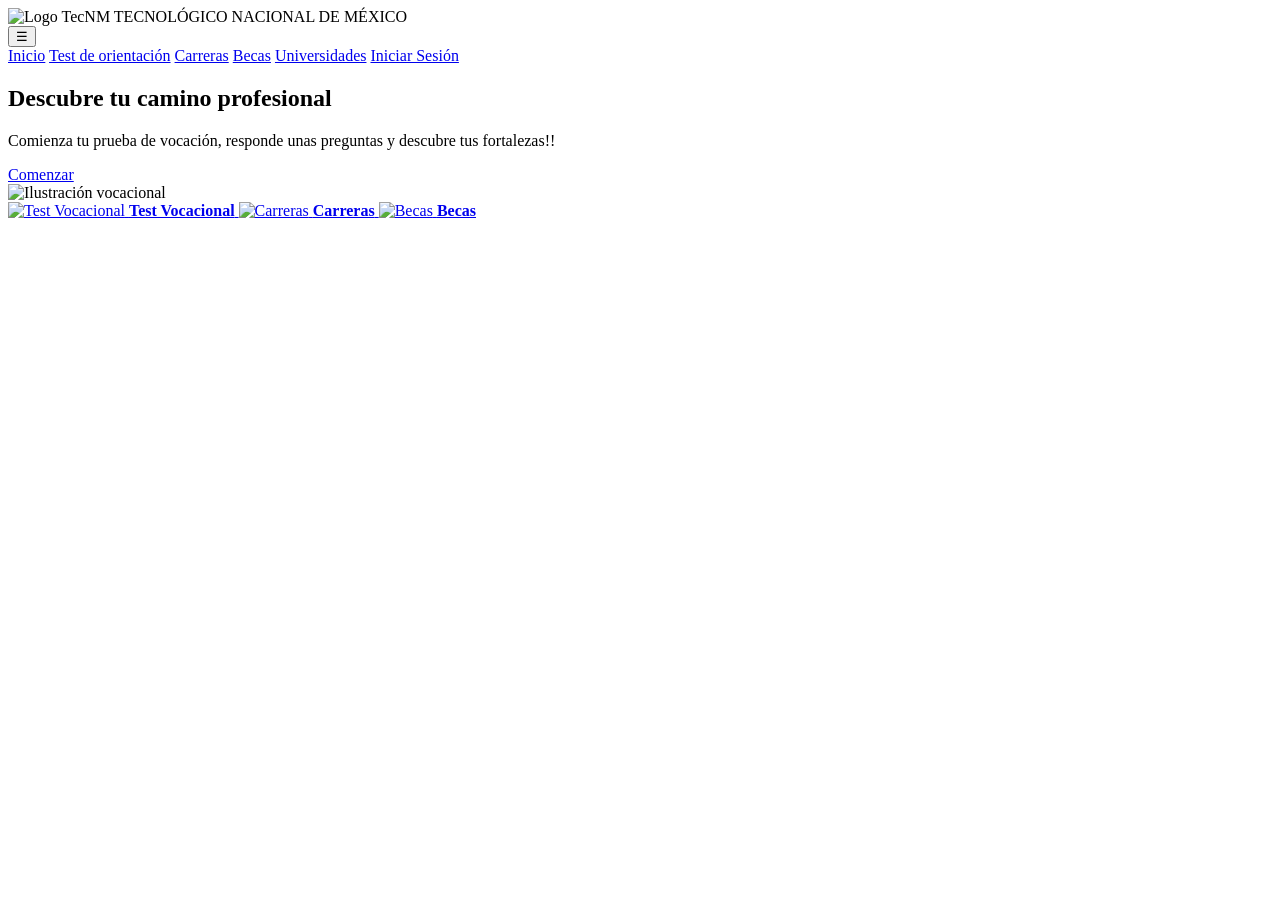
==== index.html @ bccaa144 "Add files via upload" ====
<!DOCTYPE html>
<html lang="es">
<head>
    <meta charset="UTF-8">
    <meta name="viewport" content="width=device-width, initial-scale=1.0">
    <title>Descubre tu Camino Profesional</title>
    <meta name="description" content="Plataforma de orientación vocacional del Tecnológico Nacional de México. Test vocacional, carreras, becas, universidades y foro estudiantil.">
    <link rel="preconnect" href="https://fonts.googleapis.com">
    <link href="https://fonts.googleapis.com/css2?family=Inter:wght@400;500;600;700;800&display=swap" rel="stylesheet">
    <link rel="stylesheet" href="css/styles.css">
</head>
<body>

    <header class="main-header">
        <div class="logo-section">
            <img src="static/tec.png" alt="Logo TecNM">
            <span>TECNOLÓGICO NACIONAL DE MÉXICO</span>
        </div>
        <button class="hamburger" id="hamburger-btn" onclick="toggleNav()">☰</button>
        <nav id="nav-public">
            <a href="index.html">Inicio</a>
            <a href="cuestionario.html" onclick="return requireAuth('cuestionario.html')">Test de orientación</a>
            <a href="carreras.html">Carreras</a>
            <a href="becas.html">Becas</a>
            <a href="universidades.html">Universidades</a>
            <a href="login.html" class="btn-sesion">Iniciar Sesión</a>
        </nav>
    </header>

    <section class="hero-container">
        <div class="hero-text">
            <h1>Descubre tu camino profesional</h1>
            <p>Comienza tu prueba de vocación, responde unas preguntas y descubre tus fortalezas!!</p>
            <a href="cuestionario.html" class="btn-comenzar" onclick="return requireAuth('cuestionario.html')">Comenzar</a>
        </div>
        <div class="hero-image">
            <img src="static/im.png" alt="Ilustración vocacional">
        </div>
    </section>

    <section class="info-cards">
        <a href="cuestionario.html" class="info-card" onclick="return requireAuth('cuestionario.html')">
            <img src="static/for.png" alt="Test Vocacional">
            <strong>Test Vocacional</strong>
        </a>
        <a href="carreras.html" class="info-card">
            <img src="static/gor.png" alt="Carreras">
            <strong>Carreras</strong>
        </a>
        <a href="becas.html" class="info-card">
            <img src="static/bi.png" alt="Becas">
            <strong>Becas</strong>
        </a>
    </section>

<script src="js/app.js"></script>
</body>
</html>
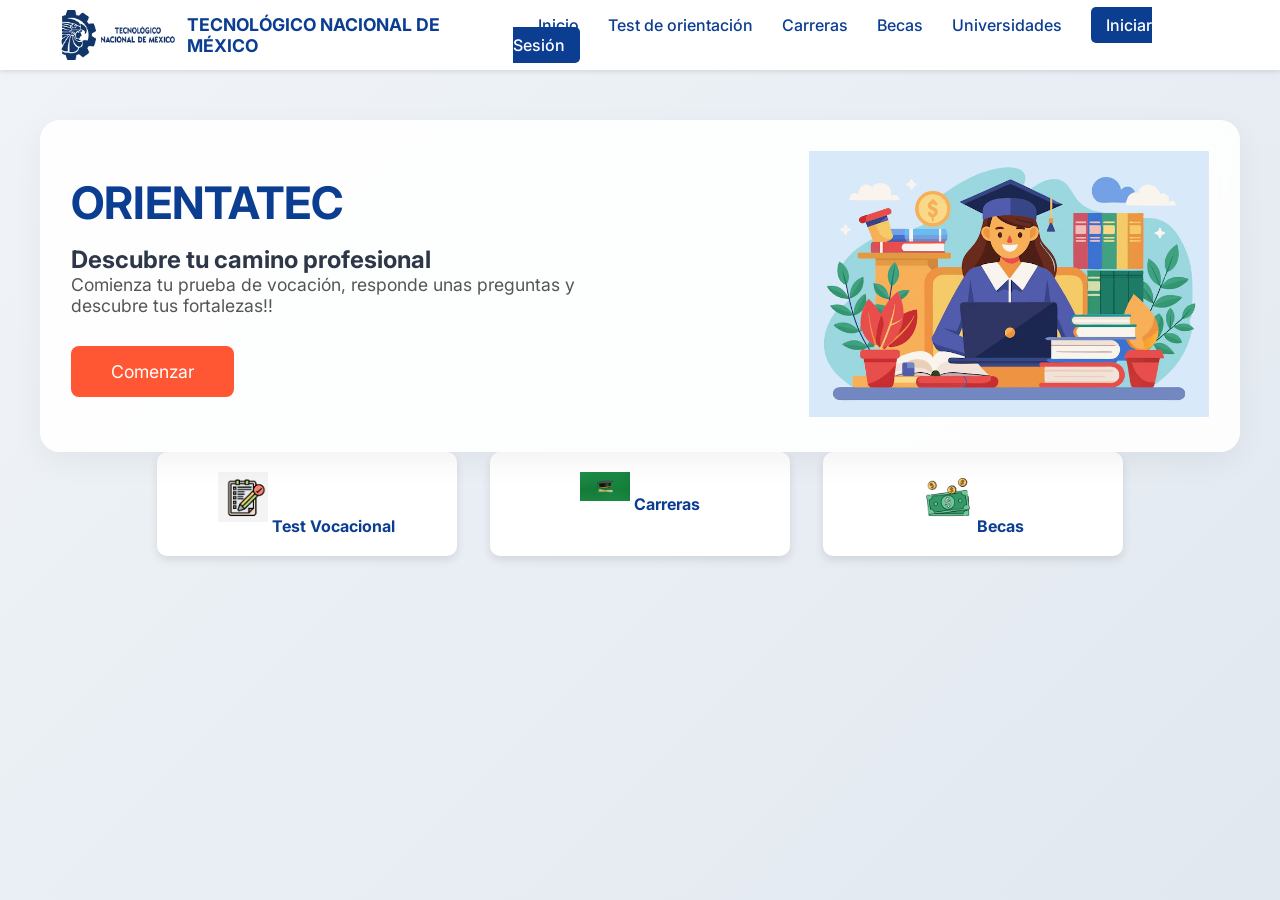
==== commit 897d32c5: "Add files via upload" ====
--- a/index.html
+++ b/index.html
@@ -3,7 +3,7 @@
 <head>
     <meta charset="UTF-8">
     <meta name="viewport" content="width=device-width, initial-scale=1.0">
-    <title>Descubre tu Camino Profesional</title>
+    <title>ORIENTATEC</title>
     <meta name="description" content="Plataforma de orientación vocacional del Tecnológico Nacional de México. Test vocacional, carreras, becas, universidades y foro estudiantil.">
     <link rel="preconnect" href="https://fonts.googleapis.com">
     <link href="https://fonts.googleapis.com/css2?family=Inter:wght@400;500;600;700;800&display=swap" rel="stylesheet">
@@ -20,16 +20,17 @@
         <nav id="nav-public">
             <a href="index.html">Inicio</a>
             <a href="cuestionario.html" onclick="return requireAuth('cuestionario.html')">Test de orientación</a>
-            <a href="carreras.html">Carreras</a>
-            <a href="becas.html">Becas</a>
-            <a href="universidades.html">Universidades</a>
+            <a href="carreras.html" onclick="return requireAuth('carreras.html')">Carreras</a>
+            <a href="becas.html" onclick="return requireAuth('becas.html')">Becas</a>
+            <a href="universidades.html" onclick="return requireAuth('universidades.html')">Universidades</a>
             <a href="login.html" class="btn-sesion">Iniciar Sesión</a>
         </nav>
     </header>
 
     <section class="hero-container">
         <div class="hero-text">
-            <h1>Descubre tu camino profesional</h1>
+            <h1>ORIENTATEC</h1>
+            <h2>Descubre tu camino profesional</h2>
             <p>Comienza tu prueba de vocación, responde unas preguntas y descubre tus fortalezas!!</p>
             <a href="cuestionario.html" class="btn-comenzar" onclick="return requireAuth('cuestionario.html')">Comenzar</a>
         </div>
@@ -43,11 +44,11 @@
             <img src="static/for.png" alt="Test Vocacional">
             <strong>Test Vocacional</strong>
         </a>
-        <a href="carreras.html" class="info-card">
+        <a href="carreras.html" class="info-card" onclick="return requireAuth('carreras.html')">
             <img src="static/gor.png" alt="Carreras">
             <strong>Carreras</strong>
         </a>
-        <a href="becas.html" class="info-card">
+        <a href="becas.html" class="info-card" onclick="return requireAuth('becas.html')">
             <img src="static/bi.png" alt="Becas">
             <strong>Becas</strong>
         </a>
--- a/css/styles.css
+++ b/css/styles.css
@@ -0,0 +1,1577 @@
+/* ===========================
+   GLOBAL & RESET
+   =========================== */
+@import url('https://fonts.googleapis.com/css2?family=Inter:wght@400;500;600;700;800&display=swap');
+
+* { margin: 0; padding: 0; box-sizing: border-box; }
+
+html, body {
+    overflow-x: hidden;
+    width: 100%;
+}
+
+img {
+    max-width: 100%;
+    height: auto;
+}
+
+body {
+    font-family: 'Inter', 'Segoe UI', sans-serif;
+    background: linear-gradient(135deg, #f0f4f8 0%, #e2e8f0 100%);
+    background-attachment: fixed;
+    color: #2d3748;
+    min-height: 100vh;
+}
+
+/* Páginas ahora son archivos HTML separados */
+
+a { text-decoration: none; }
+
+/* ===========================
+   HEADER
+   =========================== */
+.main-header {
+    display: flex;
+    justify-content: space-between;
+    align-items: center;
+    padding: 10px 60px;
+    background: white;
+    box-shadow: 0 2px 4px rgba(0,0,0,0.1);
+}
+.logo-section {
+    display: flex;
+    align-items: center;
+}
+.logo-section img {
+    height: 50px;
+    margin-right: 10px;
+}
+.logo-section span {
+    font-weight: bold;
+    color: #0b3d91;
+    font-size: 1.1em;
+}
+nav a {
+    color: #0b3d91;
+    margin-left: 25px;
+    font-weight: 500;
+    transition: 0.3s;
+}
+nav a:hover { color: #00c3ff; }
+.btn-sesion {
+    background: #0b3d91;
+    color: white !important;
+    padding: 8px 15px;
+    border-radius: 5px;
+}
+
+/* ---- Hamburger Button ---- */
+.hamburger {
+    display: none;
+    background: none;
+    border: none;
+    font-size: 1.8em;
+    color: #0b3d91;
+    cursor: pointer;
+    padding: 5px 10px;
+    line-height: 1;
+    border-radius: 6px;
+    transition: background 0.2s;
+}
+.hamburger:hover {
+    background: #f0f8ff;
+}
+
+/* ---- Google Login ---- */
+.google-divider {
+    display: flex;
+    align-items: center;
+    margin: 20px 0 15px;
+    gap: 10px;
+}
+.google-divider::before,
+.google-divider::after {
+    content: '';
+    flex: 1;
+    height: 1px;
+    background: #ddd;
+}
+.google-divider span {
+    color: #999;
+    font-size: 0.9em;
+    font-weight: 500;
+}
+
+/* ---- User Section (Menu) ---- */
+.user-section {
+    display: flex;
+    align-items: center;
+    gap: 10px;
+}
+.user-avatar {
+    width: 36px;
+    height: 36px;
+    border-radius: 50%;
+    object-fit: cover;
+    border: 2px solid #0b3d91;
+}
+
+/* ---- Google Sign-In Button ---- */
+.google-btn {
+    display: flex;
+    align-items: center;
+    justify-content: center;
+    gap: 10px;
+    width: 100%;
+    padding: 12px 20px;
+    border: 1px solid #dadce0;
+    border-radius: 8px;
+    background: white;
+    color: #3c4043;
+    font-size: 15px;
+    font-weight: 500;
+    font-family: inherit;
+    cursor: pointer;
+    transition: background 0.2s, box-shadow 0.2s;
+}
+.google-btn:hover {
+    background: #f8f9fa;
+    box-shadow: 0 1px 3px rgba(0,0,0,0.15);
+}
+.google-btn:disabled {
+    opacity: 0.6;
+    cursor: wait;
+}
+.google-btn svg {
+    flex-shrink: 0;
+}
+
+/* ===========================
+   HERO (Landing)
+   =========================== */
+.hero-container {
+    max-width: 1200px;
+    margin: 50px auto;
+    padding: 30px;
+    background: rgba(255, 255, 255, 0.9);
+    backdrop-filter: blur(10px);
+    border: 1px solid rgba(255, 255, 255, 0.5);
+    border-radius: 20px;
+    box-shadow: 0 10px 30px rgba(0,0,0,0.05);
+    display: flex;
+    justify-content: space-between;
+    align-items: center;
+}
+.hero-text { max-width: 50%; }
+.hero-text h1 {
+    font-size: 2.8em;
+    color: #0b3d91;
+    margin-bottom: 15px;
+}
+.hero-text p {
+    font-size: 1.1em;
+    color: #555;
+    margin-bottom: 30px;
+}
+.hero-image img {
+    max-width: 400px;
+    height: auto;
+}
+.btn-comenzar {
+    background: #ff5733;
+    color: white;
+    padding: 15px 40px;
+    border: none;
+    border-radius: 8px;
+    font-size: 1.1em;
+    cursor: pointer;
+    display: inline-block;
+    transition: background 0.3s;
+}
+.btn-comenzar:hover { background: #e64a27; }
+
+.info-cards {
+    display: flex;
+    justify-content: space-around;
+    max-width: 1000px;
+    margin: -50px auto 50px auto;
+}
+.info-card {
+    background: white;
+    padding: 20px;
+    border-radius: 10px;
+    text-align: center;
+    box-shadow: 0 4px 10px rgba(0,0,0,0.1);
+    width: 30%;
+    transition: transform 0.3s;
+    cursor: pointer;
+    color: #0b3d91;
+}
+.info-card:hover { transform: translateY(-5px); }
+.info-card img { width: 50px; margin-bottom: 10px; }
+
+/* ===========================
+   LOGIN
+   =========================== */
+.login-bg {
+    display: flex;
+    justify-content: center;
+    align-items: center;
+    height: 100vh;
+    background: url('../static/fon.png') no-repeat center center fixed;
+    background-size: cover;
+}
+.login-box {
+    background-color: white;
+    padding: 40px;
+    border-radius: 12px;
+    box-shadow: 0 2px 10px rgba(0,0,0,0.15);
+    width: 350px;
+    text-align: center;
+}
+.login-box h2 {
+    margin-bottom: 30px;
+    color: #0b3d91;
+}
+.login-box form {
+    display: flex;
+    flex-direction: column;
+}
+.login-box input {
+    width: 100%;
+    padding: 12px;
+    margin: 10px 0;
+    border-radius: 8px;
+    border: 1px solid #ccc;
+    font-size: 14px;
+}
+.login-box button {
+    background-color: #0b3d91;
+    color: white;
+    border: none;
+    padding: 12px 25px;
+    border-radius: 8px;
+    cursor: pointer;
+    width: 100%;
+    font-size: 16px;
+    margin-top: 15px;
+}
+.login-box button:hover { background-color: #062d6f; }
+.toggle { margin-top: 15px; font-size: 0.9em; }
+.toggle a { cursor: pointer; color: #0b3d91; font-weight: bold; }
+.toggle a:hover { text-decoration: underline; }
+.error { color: red; margin-top: 10px; font-weight: bold; }
+
+/* ===========================
+   MENÚ
+   =========================== */
+.menu-header {
+    display: flex;
+    justify-content: flex-end;
+    align-items: center;
+    background-color: white;
+    padding: 10px 60px;
+    box-shadow: 0 2px 5px rgba(0,0,0,0.1);
+    position: relative;
+}
+#usuario-btn {
+    font-weight: bold;
+    color: #0b3d91;
+    font-size: 18px;
+    cursor: pointer;
+    padding: 5px 10px;
+    border-radius: 5px;
+    background: #f0f8ff;
+}
+#user-menu {
+    display: none;
+    position: absolute;
+    top: 60px;
+    right: 60px;
+    background: white;
+    border-radius: 8px;
+    box-shadow: 0 2px 8px rgba(0,0,0,0.2);
+    min-width: 150px;
+    z-index: 1000;
+}
+#user-menu a {
+    display: block;
+    padding: 10px 20px;
+    color: #0b3d91;
+    transition: 0.2s;
+}
+#user-menu a:hover { background-color: #f0f8ff; }
+
+.menu-container {
+    display: grid;
+    grid-template-columns: repeat(auto-fit, minmax(280px, 1fr));
+    gap: 25px;
+    max-width: 1000px;
+    margin: 50px auto;
+    padding: 20px;
+}
+.menu-card {
+    background: rgba(255, 255, 255, 0.95);
+    padding: 35px 25px;
+    border-radius: 20px;
+    text-align: center;
+    box-shadow: 0 10px 30px rgba(11, 61, 145, 0.08);
+    transition: all 0.4s cubic-bezier(0.175, 0.885, 0.32, 1.275);
+    cursor: pointer;
+    color: inherit;
+    display: flex;
+    flex-direction: column;
+    justify-content: center;
+    align-items: center;
+    border: 1px solid rgba(11, 61, 145, 0.05);
+    position: relative;
+    overflow: hidden;
+    min-height: 220px;
+}
+.menu-card::before {
+    content: '';
+    position: absolute;
+    top: 0; left: 0; right: 0; bottom: 0;
+    background: linear-gradient(135deg, rgba(0, 195, 255, 0.05) 0%, rgba(11, 61, 145, 0.05) 100%);
+    opacity: 0;
+    transition: opacity 0.4s ease;
+}
+.menu-card:hover {
+    transform: translateY(-10px) scale(1.02);
+    box-shadow: 0 20px 40px rgba(11, 61, 145, 0.15);
+    border-color: rgba(0, 195, 255, 0.3);
+}
+.menu-card:hover::before {
+    opacity: 1;
+}
+.menu-card img {
+    width: 70px;
+    height: 70px;
+    object-fit: contain;
+    margin-bottom: 15px;
+    transition: transform 0.5s ease;
+    z-index: 1;
+}
+.menu-card:hover img {
+    transform: scale(1.1) rotate(5deg);
+}
+.menu-card h3 {
+    color: #0b3d91;
+    margin-bottom: 8px;
+    font-size: 1.4rem;
+    font-weight: 700;
+    z-index: 1;
+}
+.menu-card p {
+    color: #555;
+    font-size: 0.95rem;
+    line-height: 1.4;
+    z-index: 1;
+}
+.card-foro {
+    grid-column: span 2;
+}
+@media (max-width: 768px) {
+    .card-foro {
+        grid-column: span 1;
+    }
+}
+
+/* ===========================
+   CUESTIONARIO
+   =========================== */
+.back-link {
+    position: absolute;
+    top: 20px;
+    left: 20px;
+    color: #0b3d91;
+    font-weight: 600;
+}
+.quiz-container {
+    max-width: 800px;
+    margin: 0 auto;
+    background: white;
+    padding: 40px;
+    border-radius: 15px;
+    box-shadow: 0 5px 15px rgba(0,0,0,0.15);
+    margin-top: 20px;
+}
+.quiz-title {
+    text-align: center;
+    color: #ff5733;
+    margin-bottom: 30px;
+}
+.section-title {
+    font-size: 1.4em;
+    color: #0b3d91;
+    margin-top: 30px;
+    margin-bottom: 15px;
+    border-bottom: 2px solid #00c3ff;
+    padding-bottom: 5px;
+}
+.question {
+    margin-bottom: 25px;
+    padding: 15px;
+    border: 1px solid #eee;
+    border-radius: 8px;
+    background: #f9f9f9;
+}
+.question p {
+    font-weight: bold;
+    margin: 0 0 10px 0;
+    font-size: 1.1em;
+    color: #333;
+}
+.option-group {
+    display: flex;
+    flex-direction: column;
+}
+.option-group label {
+    padding: 8px 10px;
+    cursor: pointer;
+    margin-bottom: 5px;
+    border-radius: 4px;
+    transition: background-color 0.2s;
+}
+.option-group label:hover { background-color: #f0f8ff; }
+.option-group input[type="radio"] {
+    margin-right: 10px;
+    accent-color: #0b3d91;
+}
+.submit-btn {
+    display: block;
+    width: 100%;
+    padding: 15px;
+    background-color: #ff5733;
+    color: white;
+    border: none;
+    border-radius: 10px;
+    font-size: 1.2em;
+    cursor: pointer;
+    margin-top: 30px;
+    transition: background-color 0.3s;
+}
+.submit-btn:hover { background-color: #e64a27; }
+
+/* ===========================
+   RESULTADOS
+   =========================== */
+.page-resultados-layout {
+    display: flex;
+    justify-content: center;
+    align-items: center;
+    min-height: 100vh;
+    position: relative;
+}
+.contenedor-resultado {
+    max-width: 600px;
+    background: #ffffed;
+    padding: 40px;
+    border-radius: 12px;
+    box-shadow: 0 5px 15px rgba(0,0,0,0.2);
+    text-align: center;
+    display: flex;
+    flex-direction: column;
+    align-items: center;
+    z-index: 10;
+}
+.contenedor-resultado h2 {
+    color: #0b3d91;
+    margin-bottom: 10px;
+    font-size: 2em;
+}
+.header-area {
+    display: flex;
+    align-items: center;
+    justify-content: center;
+    gap: 15px;
+    margin-bottom: 20px;
+    padding: 10px 0;
+}
+.area-image-lateral {
+    width: 70px;
+    height: auto;
+    object-fit: contain;
+}
+.area-nombre {
+    font-size: 1.8em;
+    color: #00c3ff;
+    font-weight: bold;
+    margin: 0;
+    line-height: 1.2;
+}
+.result-box {
+    background-color: #fffacd;
+    padding: 30px;
+    border-radius: 10px;
+    margin-bottom: 20px;
+    box-shadow: 0 2px 5px rgba(0,0,0,0.1);
+    width: 100%;
+}
+.result-box ul {
+    list-style-type: disc;
+    padding-left: 20px;
+    text-align: left;
+    color: #333;
+}
+.result-box ul li {
+    margin-bottom: 8px;
+    font-size: 1.1em;
+}
+.btn-detalles {
+    background-color: #ff5733;
+    color: white;
+    border: none;
+    border-radius: 8px;
+    padding: 12px 25px;
+    font-size: 16px;
+    cursor: pointer;
+    margin-top: 15px;
+    display: inline-block;
+    transition: background 0.3s, transform 0.2s;
+}
+.btn-detalles:hover {
+    background-color: #e64a27;
+    transform: translateY(-2px);
+}
+.image-box-fija {
+    position: absolute;
+    left: 5%;
+    top: 40%;
+    transform: translateY(-50%);
+    z-index: 5;
+}
+.image-box-fija img {
+    max-width: 150px;
+    height: auto;
+    opacity: 0.9;
+}
+
+/* ===========================
+   CARRERAS
+   =========================== */
+.page-title {
+    font-size: 2em;
+    margin-bottom: 40px;
+    color: #0b3d91;
+    text-align: center;
+    padding-top: 20px;
+}
+.card-container {
+    display: flex;
+    justify-content: center;
+    gap: 30px;
+    max-width: 1000px;
+    margin: 0 auto;
+    padding: 0 20px;
+}
+.career-card {
+    padding: 30px;
+    border-radius: 12px;
+    box-shadow: 0 4px 10px rgba(0,0,0,0.1);
+    width: 300px;
+    height: 350px;
+    display: flex;
+    flex-direction: column;
+    justify-content: space-between;
+    transition: transform 0.3s;
+}
+.career-card:hover { transform: translateY(-5px); }
+.career-card h3 { color: #0b3d91; font-size: 1.5em; margin-bottom: 10px; }
+.career-card p { color: #555; font-size: 0.9em; line-height: 1.4; text-align: left; }
+.ver-mas {
+    background: #ff5733;
+    color: white;
+    padding: 10px 20px;
+    border-radius: 5px;
+    display: block;
+    margin-top: 15px;
+    transition: background 0.3s;
+    text-align: center;
+}
+.ver-mas:hover { background: #e64a27; }
+.icon { width: 250px; margin-bottom: 15px; }
+.bg-yellow { background-color: #fffac8; }
+.bg-green { background-color: #e6ffe6; }
+.bg-blue { background-color: #e6f7ff; }
+
+/* ===========================
+   CARRERAS DETALLE (Ingenierías, Licenciaturas, Medicina)
+   =========================== */
+.header-section {
+    padding: 30px;
+    text-align: center;
+    margin-bottom: 40px;
+    border-radius: 0.75rem;
+    box-shadow: 0 4px 6px -1px rgba(0,0,0,0.1);
+    max-width: 960px;
+    margin-left: auto;
+    margin-right: auto;
+    margin-top: 60px;
+}
+.header-section h1 {
+    font-size: 2.5em;
+    display: inline-block;
+    vertical-align: middle;
+    margin-left: 15px;
+    font-weight: 700;
+}
+.header-section img {
+    width: 250px;
+    vertical-align: middle;
+    display: inline-block;
+}
+.header-blue { background-color: #e0f2ff; }
+.header-blue h1 { color: #0c4a6e; }
+.header-green { background-color: #dcfce7; }
+.header-green h1 { color: #166534; }
+.header-red { background-color: #fee2e2; }
+.header-red h1 { color: #991b1b; }
+
+.back-link-blue { color: #0c4a6e; }
+.back-link-green { color: #166534; }
+.back-link-red { color: #991b1b; }
+
+.content-list {
+    max-width: 960px;
+    margin: 0 auto;
+    display: flex;
+    justify-content: space-between;
+    gap: 20px;
+    padding: 0 20px;
+}
+.content-list ul {
+    list-style: none;
+    padding: 0;
+    width: 48%;
+}
+.content-list ul li {
+    margin-bottom: 12px;
+    font-size: 1.1em;
+    padding: 10px;
+    background-color: #ffffff;
+    border-radius: 0.5rem;
+    cursor: pointer;
+    transition: background-color 0.2s, transform 0.2s;
+    box-shadow: 0 1px 3px 0 rgba(0,0,0,0.1);
+}
+.content-list ul li:hover {
+    transform: translateX(5px);
+}
+.content-list-ingenierias ul li:hover { background-color: #f5faff; }
+.content-list-licenciaturas ul li:hover { background-color: #ecfdf5; }
+.content-list-medicina ul li:hover { background-color: #fff5f5; }
+
+/* ===========================
+   MODAL (Carreras)
+   =========================== */
+.modal {
+    display: none;
+    position: fixed;
+    z-index: 1000;
+    left: 0; top: 0;
+    width: 100%; height: 100%;
+    overflow: auto;
+    background-color: rgba(0,0,0,0.5);
+    justify-content: center;
+    align-items: center;
+    backdrop-filter: blur(5px);
+}
+.modal.show { display: flex; }
+.modal-content {
+    background-color: #ffffff;
+    padding: 30px;
+    border-radius: 0.75rem;
+    max-width: 400px;
+    width: 90%;
+    box-shadow: 0 10px 25px rgba(0,0,0,0.5);
+    animation: slideUp 0.3s ease-out;
+}
+@keyframes slideUp {
+    from { transform: translateY(50px); opacity: 0; }
+    to { transform: translateY(0); opacity: 1; }
+}
+.close-button {
+    color: #aaa;
+    float: right;
+    font-size: 28px;
+    font-weight: bold;
+    cursor: pointer;
+}
+.close-button:hover { color: #333; }
+#modalTitle {
+    font-size: 1.25em;
+    font-weight: bold;
+    color: #333;
+    text-align: center;
+}
+.modal-subtitle {
+    font-size: 0.9em;
+    color: #666;
+    margin: 4px 0 16px;
+    text-align: center;
+    font-weight: 500;
+}
+.link-button {
+    display: block;
+    width: 100%;
+    text-align: center;
+    padding: 10px;
+    margin-top: 15px;
+    border-radius: 0.5rem;
+    font-weight: 600;
+    color: white;
+    transition: background-color 0.2s, transform 0.1s;
+}
+.link-button:active { transform: scale(0.98); }
+.btn-tecnm { background-color: #1e40af; }
+.btn-tecnm:hover { background-color: #1e3a8a; }
+.btn-itesco { background-color: #059669; }
+.btn-itesco:hover { background-color: #047857; }
+.btn-uv-coatza { background-color: #6d28d9; }
+.btn-uv-coatza:hover { background-color: #5b21b6; }
+.btn-uv-mina { background-color: #f97316; }
+.btn-uv-mina:hover { background-color: #ea580c; }
+
+/* ===========================
+   BECAS
+   =========================== */
+.contenedor-becas {
+    max-width: 900px;
+    margin: 50px auto;
+    background: white;
+    padding: 40px;
+    border-radius: 12px;
+    box-shadow: 0 2px 10px rgba(0,0,0,0.1);
+    text-align: left;
+}
+.contenedor-becas h1 {
+    font-size: 2.5em;
+    color: #0b3d91;
+    margin-bottom: 10px;
+    text-align: center;
+}
+.contenedor-becas h3 {
+    font-size: 1.2em;
+    color: #0b3d91;
+    margin-top: 20px;
+    margin-bottom: 10px;
+}
+.institucion {
+    border: 1px solid #ddd;
+    padding: 20px;
+    border-radius: 8px;
+    margin-bottom: 25px;
+    display: flex;
+    align-items: flex-start;
+    gap: 20px;
+}
+.institucion img {
+    max-width: 70px;
+    height: auto;
+    margin-top: 5px;
+}
+.beca-list { list-style: disc; padding-left: 20px; }
+.link { color: #ff5733; font-weight: bold; }
+.link:hover { text-decoration: underline; }
+
+/* ===========================
+   UNIVERSIDADES
+   =========================== */
+.universities-container {
+    max-width: 800px;
+    margin: 0 auto;
+    padding: 20px;
+}
+.university-card {
+    background: white;
+    border-radius: 12px;
+    padding: 20px;
+    margin-bottom: 25px;
+    box-shadow: 0 4px 8px rgba(0,0,0,0.1);
+    display: flex;
+    align-items: center;
+    text-align: left;
+    transition: transform 0.3s, box-shadow 0.3s;
+    color: inherit;
+}
+.university-card:hover {
+    transform: translateY(-3px);
+    box-shadow: 0 6px 15px rgba(0,0,0,0.15);
+}
+.university-card img {
+    width: 80px;
+    height: 80px;
+    object-fit: contain;
+    margin-right: 20px;
+    border-radius: 8px;
+}
+.university-info { flex-grow: 1; }
+.university-info h2 {
+    margin: 0 0 5px 0;
+    color: #ff5733;
+    font-size: 1.5em;
+}
+.university-info p {
+    margin: 0;
+    color: #555;
+    font-size: 1em;
+}
+
+/* ===========================
+   FORO
+   =========================== */
+.forum-container {
+    max-width: 900px;
+    margin: 0 auto;
+    text-align: left;
+    padding: 20px;
+}
+.forum-container h1 {
+    font-size: 2.5em;
+    margin-bottom: 20px;
+    color: #0b3d91;
+    text-align: center;
+}
+.top-row {
+    display: flex;
+    justify-content: space-between;
+    align-items: center;
+    margin-bottom: 20px;
+}
+.back { color: #0b3d91; font-weight: bold; }
+.create-post {
+    background: #ffffed;
+    border-radius: 12px;
+    padding: 20px;
+    margin-bottom: 20px;
+    box-shadow: 0 4px 8px rgba(0,0,0,0.08);
+}
+.create-post input,
+.create-post textarea {
+    width: 100%;
+    padding: 12px;
+    border-radius: 8px;
+    border: 1px solid #ccc;
+    margin-bottom: 10px;
+    font-family: inherit;
+    font-size: 14px;
+}
+.create-post button {
+    float: right;
+    background: #0b3d91;
+    color: white;
+    padding: 10px 18px;
+    border: none;
+    border-radius: 6px;
+    cursor: pointer;
+    font-size: 14px;
+}
+.create-post button:hover { background: #062d6f; }
+.topic-wrapper {
+    margin-bottom: 18px;
+    border-radius: 10px;
+    border: 1px solid #ddd;
+    background: white;
+    box-shadow: 0 2px 6px rgba(0,0,0,0.03);
+}
+.topic-card {
+    padding: 14px 18px;
+    display: flex;
+    justify-content: space-between;
+    align-items: center;
+}
+.topic-title {
+    display: flex;
+    align-items: center;
+    gap: 10px;
+}
+.topic-title img {
+    width: 36px;
+    height: 36px;
+    border-radius: 6px;
+}
+.btn-small {
+    background: none;
+    border: none;
+    cursor: pointer;
+    color: #0b3d91;
+    font-weight: bold;
+    text-decoration: underline;
+    font-size: 13px;
+    margin-left: 8px;
+}
+.btn-small.secondary {
+    background: #f4f7fb;
+    padding: 6px 10px;
+    border-radius: 6px;
+    text-decoration: none;
+}
+.responses-container {
+    display: none;
+    padding: 12px 18px 18px;
+    border-top: 1px solid #eee;
+    background: #fcfcfc;
+}
+.response {
+    border-left: 3px solid #ff5733;
+    padding-left: 10px;
+    margin-bottom: 10px;
+}
+.response-user {
+    font-weight: bold;
+    color: #0b3d91;
+    display: flex;
+    justify-content: space-between;
+    align-items: center;
+}
+.reply-form {
+    display: flex;
+    gap: 8px;
+    margin-top: 10px;
+}
+.reply-form textarea {
+    flex: 1;
+    border-radius: 8px;
+    border: 1px solid #ddd;
+    padding: 10px;
+    font-family: inherit;
+    font-size: 14px;
+}
+.reply-form button {
+    background: #0b3d91;
+    color: white;
+    border: none;
+    border-radius: 6px;
+    padding: 10px 16px;
+    cursor: pointer;
+}
+
+/* ===========================
+   EDIT MODALS
+   =========================== */
+.edit-overlay {
+    position: fixed;
+    inset: 0;
+    display: none;
+    align-items: center;
+    justify-content: center;
+    background: rgba(0,0,0,0.4);
+    z-index: 2000;
+}
+.edit-overlay.show { display: flex; }
+.edit-box {
+    background: white;
+    padding: 24px;
+    border-radius: 10px;
+    width: 90%;
+    max-width: 600px;
+}
+.edit-box h3 {
+    color: #0b3d91;
+    margin-bottom: 15px;
+}
+.edit-box input,
+.edit-box textarea {
+    width: 100%;
+    padding: 12px;
+    border-radius: 8px;
+    border: 1px solid #ccc;
+    margin-bottom: 10px;
+    font-family: inherit;
+    font-size: 14px;
+}
+.edit-buttons {
+    display: flex;
+    gap: 10px;
+    margin-top: 10px;
+}
+.edit-buttons button {
+    padding: 10px 20px;
+    border: none;
+    border-radius: 6px;
+    cursor: pointer;
+    font-size: 14px;
+    background: #0b3d91;
+    color: white;
+}
+.edit-buttons button.cancel {
+    background: #ccc;
+    color: #333;
+}
+
+/* ===========================
+   RESPONSIVE
+   =========================== */
+
+/* ---- Tablet / Pantallas medianas (max 1024px) ---- */
+@media (max-width: 1024px) {
+    .main-header {
+        padding: 10px 30px;
+    }
+    nav a {
+        margin-left: 15px;
+        font-size: 0.95em;
+    }
+    .hero-container {
+        max-width: 95%;
+        padding: 25px;
+        margin: 30px auto;
+    }
+    .hero-text h1 {
+        font-size: 2.2em;
+    }
+    .hero-image img {
+        max-width: 300px;
+    }
+    .info-cards {
+        max-width: 95%;
+    }
+    .menu-container {
+        max-width: 95%;
+        gap: 20px;
+    }
+    .quiz-container {
+        max-width: 95%;
+        padding: 30px;
+    }
+    .contenedor-becas {
+        max-width: 95%;
+        padding: 30px;
+    }
+    .universities-container {
+        max-width: 95%;
+    }
+    .forum-container {
+        max-width: 95%;
+    }
+    .card-container {
+        max-width: 95%;
+        gap: 20px;
+    }
+    .career-card {
+        width: 260px;
+    }
+    .header-section {
+        max-width: 95%;
+    }
+    .content-list {
+        max-width: 95%;
+    }
+}
+
+/* ---- Tablet pequeña / Landscape phone (max 768px) ---- */
+@media (max-width: 768px) {
+    /* Header & Nav — Hamburger */
+    .main-header {
+        flex-direction: row;
+        flex-wrap: wrap;
+        padding: 10px 20px;
+        gap: 0;
+    }
+    .hamburger {
+        display: block;
+        order: 2;
+    }
+    #nav-public {
+        display: none;
+        width: 100%;
+        order: 3;
+        flex-direction: column;
+        background: white;
+        border-top: 1px solid #eee;
+        padding-top: 10px;
+        margin-top: 8px;
+    }
+    #nav-public.nav-open {
+        display: flex;
+    }
+    nav a {
+        margin-left: 0;
+        font-size: 1em;
+        padding: 10px 15px;
+        border-radius: 6px;
+    }
+    nav a:hover {
+        background: #f0f8ff;
+    }
+    .logo-section {
+        order: 1;
+        flex: 1;
+    }
+    .logo-section span {
+        font-size: 0.95em;
+    }
+
+    /* Hero */
+    .hero-container {
+        flex-direction: column;
+        text-align: center;
+        margin: 20px auto;
+        padding: 25px 20px;
+    }
+    .hero-text {
+        max-width: 100%;
+    }
+    .hero-text h1 {
+        font-size: 1.9em;
+    }
+    .hero-text p {
+        font-size: 1em;
+    }
+    .hero-image img {
+        max-width: 250px;
+        margin-top: 20px;
+    }
+    .btn-comenzar {
+        padding: 12px 30px;
+        font-size: 1em;
+    }
+
+    /* Info Cards */
+    .info-cards {
+        flex-direction: column;
+        align-items: center;
+        margin-top: 10px;
+    }
+    .info-card {
+        width: 80%;
+        margin-bottom: 15px;
+    }
+
+    /* Login */
+    .login-box {
+        width: 90%;
+        max-width: 350px;
+        padding: 30px 25px;
+    }
+
+    /* Menú */
+    .menu-header {
+        padding: 10px 20px;
+    }
+    .menu-container {
+        grid-template-columns: 1fr;
+        gap: 15px;
+        padding: 15px;
+        margin: 30px auto;
+    }
+    .card-foro {
+        width: 100%;
+    }
+    .menu-card {
+        height: auto;
+        padding: 20px;
+    }
+
+    /* Cuestionario */
+    .quiz-container {
+        padding: 25px 20px;
+        margin-top: 50px;
+    }
+    .quiz-title {
+        font-size: 1.3em;
+    }
+    .section-title {
+        font-size: 1.2em;
+    }
+    .question p {
+        font-size: 1em;
+    }
+    .submit-btn {
+        font-size: 1em;
+        padding: 12px;
+    }
+
+    /* Resultados */
+    .image-box-fija {
+        display: none;
+    }
+    .contenedor-resultado {
+        padding: 30px 20px;
+        max-width: 90%;
+    }
+    .contenedor-resultado h2 {
+        font-size: 1.6em;
+    }
+    .header-area {
+        flex-direction: column;
+        gap: 5px;
+    }
+    .area-image-lateral {
+        width: 50px;
+    }
+    .area-nombre {
+        font-size: 1.4em;
+    }
+
+    /* Carreras */
+    .page-title {
+        font-size: 1.5em;
+        padding-top: 50px;
+    }
+    .card-container {
+        flex-direction: column;
+        align-items: center;
+    }
+    .career-card {
+        width: 90%;
+        max-width: 400px;
+        height: auto;
+    }
+    .icon {
+        width: 150px;
+    }
+
+    /* Carreras Detalle */
+    .header-section {
+        margin-top: 50px;
+        padding: 20px;
+    }
+    .header-section h1 {
+        font-size: 1.8em;
+    }
+    .header-section img {
+        width: 150px;
+    }
+    .content-list {
+        flex-direction: column;
+        padding: 0 15px;
+    }
+    .content-list ul {
+        width: 100%;
+    }
+
+    /* Becas */
+    .contenedor-becas {
+        padding: 25px 20px;
+        margin: 50px auto 30px;
+    }
+    .contenedor-becas h1 {
+        font-size: 1.8em;
+    }
+    .institucion {
+        flex-direction: column;
+        align-items: center;
+        text-align: center;
+    }
+    .institucion img {
+        margin-bottom: 10px;
+    }
+    .beca-list {
+        text-align: left;
+    }
+
+    /* Universidades */
+    .university-card {
+        flex-direction: column;
+        text-align: center;
+        padding: 20px 15px;
+    }
+    .university-card img {
+        margin-right: 0;
+        margin-bottom: 10px;
+    }
+    .university-info h2 {
+        font-size: 1.2em;
+    }
+
+    /* Foro */
+    .forum-container {
+        padding: 15px;
+    }
+    .forum-container h1 {
+        font-size: 1.8em;
+    }
+    .top-row {
+        flex-direction: column;
+        gap: 10px;
+    }
+    .topic-card {
+        flex-direction: column;
+        align-items: flex-start;
+        gap: 10px;
+    }
+
+    /* Modal */
+    .modal-content {
+        max-width: 90%;
+        padding: 20px;
+    }
+    .edit-box {
+        width: 95%;
+    }
+
+    /* Back link */
+    .back-link {
+        position: relative;
+        top: auto;
+        left: auto;
+        display: inline-block;
+        margin: 15px 20px;
+    }
+}
+
+/* ---- Teléfonos / Pantallas pequeñas (max 480px) ---- */
+@media (max-width: 480px) {
+    /* Header */
+    .main-header {
+        padding: 8px 12px;
+    }
+    .logo-section img {
+        height: 35px;
+    }
+    .logo-section span {
+        font-size: 0.8em;
+    }
+    nav a {
+        font-size: 0.78em;
+        padding: 4px 7px;
+    }
+    .btn-sesion {
+        padding: 6px 10px;
+        font-size: 0.8em;
+    }
+
+    /* Hero */
+    .hero-container {
+        margin: 10px auto;
+        padding: 20px 15px;
+    }
+    .hero-text h1 {
+        font-size: 1.5em;
+    }
+    .hero-text p {
+        font-size: 0.9em;
+        margin-bottom: 20px;
+    }
+    .hero-image img {
+        max-width: 180px;
+    }
+    .btn-comenzar {
+        padding: 10px 25px;
+        font-size: 0.95em;
+        width: 100%;
+        text-align: center;
+    }
+
+    /* Info Cards */
+    .info-card {
+        width: 95%;
+    }
+
+    /* Login */
+    .login-box {
+        width: 95%;
+        padding: 25px 18px;
+    }
+    .login-box h2 {
+        font-size: 1.3em;
+        margin-bottom: 20px;
+    }
+    .login-box input {
+        padding: 10px;
+        font-size: 13px;
+    }
+    .login-box button {
+        padding: 10px 20px;
+        font-size: 14px;
+    }
+
+    /* Menú */
+    .menu-header {
+        padding: 8px 15px;
+    }
+    #usuario-btn {
+        font-size: 15px;
+    }
+    #user-menu {
+        right: 15px;
+    }
+    .menu-container {
+        padding: 10px;
+        margin: 20px auto;
+    }
+    .menu-card {
+        padding: 15px;
+    }
+    .menu-card img {
+        width: 45px;
+    }
+    .menu-card h3 {
+        font-size: 1em;
+    }
+
+    /* Cuestionario */
+    .quiz-container {
+        padding: 20px 15px;
+    }
+    .quiz-title {
+        font-size: 1.1em;
+        margin-bottom: 20px;
+    }
+    .section-title {
+        font-size: 1.1em;
+        margin-top: 20px;
+    }
+    .question {
+        padding: 10px;
+        margin-bottom: 15px;
+    }
+    .question p {
+        font-size: 0.95em;
+    }
+    .option-group label {
+        padding: 6px 8px;
+        font-size: 0.9em;
+    }
+
+    /* Resultados */
+    .contenedor-resultado {
+        max-width: 95%;
+        padding: 20px 15px;
+    }
+    .contenedor-resultado h2 {
+        font-size: 1.4em;
+    }
+    .result-box {
+        padding: 20px 15px;
+    }
+    .result-box ul li {
+        font-size: 0.95em;
+    }
+    .btn-detalles {
+        padding: 10px 20px;
+        font-size: 14px;
+        width: 100%;
+        text-align: center;
+    }
+
+    /* Carreras */
+    .page-title {
+        font-size: 1.3em;
+        margin-bottom: 25px;
+    }
+    .career-card {
+        width: 95%;
+        padding: 20px;
+    }
+    .career-card h3 {
+        font-size: 1.2em;
+    }
+    .icon {
+        width: 120px;
+    }
+    .ver-mas {
+        padding: 8px 15px;
+    }
+
+    /* Carreras Detalle */
+    .header-section {
+        padding: 15px;
+        margin-top: 45px;
+    }
+    .header-section h1 {
+        font-size: 1.4em;
+        margin-left: 8px;
+    }
+    .header-section img {
+        width: 100px;
+    }
+    .content-list {
+        padding: 0 10px;
+    }
+    .content-list ul li {
+        font-size: 1em;
+        padding: 8px;
+    }
+
+    /* Becas */
+    .contenedor-becas {
+        padding: 20px 15px;
+        margin: 45px 10px 20px;
+    }
+    .contenedor-becas h1 {
+        font-size: 1.5em;
+    }
+    .contenedor-becas h3 {
+        font-size: 1em;
+    }
+    .institucion {
+        padding: 15px;
+        gap: 10px;
+    }
+    .institucion img {
+        max-width: 55px;
+    }
+
+    /* Universidades */
+    .universities-container {
+        padding: 10px;
+    }
+    .university-card {
+        padding: 15px 12px;
+    }
+    .university-card img {
+        width: 60px;
+        height: 60px;
+    }
+    .university-info h2 {
+        font-size: 1em;
+    }
+    .university-info p {
+        font-size: 0.85em;
+    }
+
+    /* Foro */
+    .forum-container {
+        padding: 10px;
+    }
+    .forum-container h1 {
+        font-size: 1.5em;
+    }
+    .create-post {
+        padding: 15px;
+    }
+    .create-post input,
+    .create-post textarea {
+        font-size: 13px;
+        padding: 10px;
+    }
+    .topic-title img {
+        width: 28px;
+        height: 28px;
+    }
+    .btn-small {
+        font-size: 12px;
+    }
+    .reply-form textarea {
+        font-size: 13px;
+    }
+
+    /* Modal */
+    .modal-content {
+        max-width: 95%;
+        padding: 18px;
+    }
+    #modalTitle {
+        font-size: 1.1em;
+    }
+    .link-button {
+        padding: 8px;
+        font-size: 0.9em;
+    }
+    .edit-box {
+        padding: 18px;
+    }
+    .edit-buttons button {
+        padding: 8px 14px;
+        font-size: 13px;
+    }
+
+    /* Back link */
+    .back-link {
+        margin: 10px 12px;
+        font-size: 0.9em;
+    }
+}
